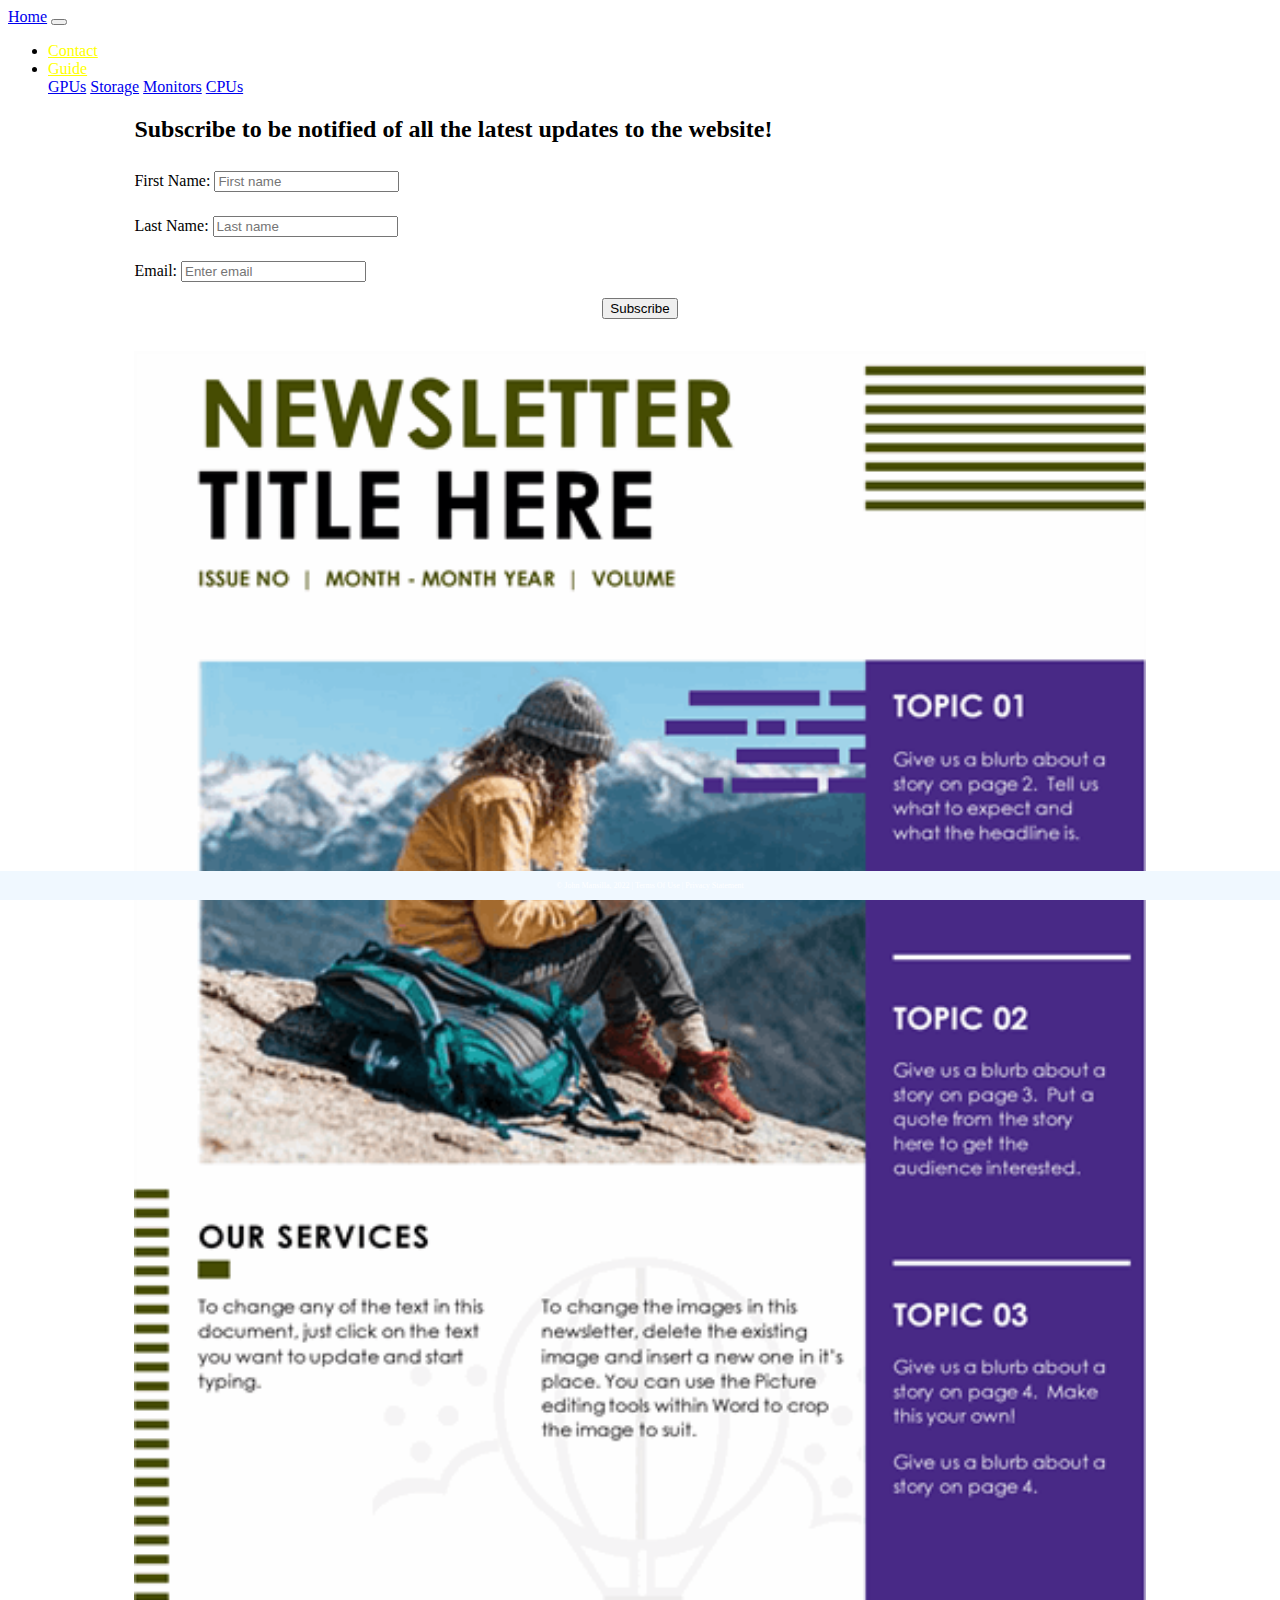
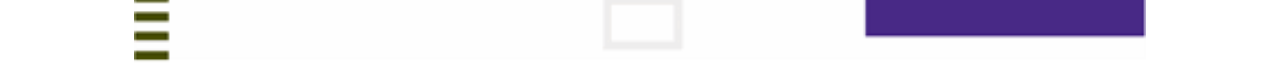
==== contact.html @ 095331d2 "Add files via upload" ====
<!DOCTYPE html>
<html lang="en">
<head>
    <meta charset="UTF-8">
    <title>Computer Guide</title>
    <!-- CSS only -->
    <link href="https://cdn.jsdelivr.net/npm/bootstrap@5.0.2/dist/css/bootstrap.min.css"
          rel="stylesheet"
          integrity="sha384-EVSTQN3/azprG1Anm3QDgpJLIm9Nao0Yz1ztcQTwFspd3yD65VohhpuuCOmLASjC"
          crossorigin="anonymous">
    <link href="css/main.css" rel="stylesheet">
	<link href="css/contact.css" rel="stylesheet">

</head>
<body>
<div class="container-fluid">
    <div class="row">
		<div class="col">
			<div class="row">
				<nav class="navbar navbar-expand-md
						justify-content-start
						bg-dark navbar-dark
						col-12">

					<!-- Brand -->
					<a class="navbar-brand" href="index.html">Home</a>
					<!-- Responsive Button for the smaller menu -->
					<button class="navbar-toggler" type="button"
							data-bs-toggle="collapse" data-bs-target="#collapsibleNavbar">
						<span class="navbar-toggler-icon"></span>
					</button>
					<div class="collapse navbar-collapse" id="collapsibleNavbar">
						<ul class="navbar-nav">
							<!-- Links -->
							<li class="nav-item">
								<a class="nav-link" href="#">Contact</a>
							</li>

							<!-- Dropdown -->
							<li class="nav-item dropdown">
								<a class="nav-link dropdown-toggle" href="#" id="navbardrop"
								   data-toggle="dropdown" role="button" data-bs-toggle="dropdown" aria-expanded="false">
									Guide
								</a>
								<div class="dropdown-menu">
									<a class="dropdown-item active" href="content.html">GPUs</a>
									<a class="dropdown-item" href="#">Storage</a>
									<a class="dropdown-item" href="#">Monitors</a>
									<a class="dropdown-item" href="#">CPUs</a>
								</div>
							</li>
						</ul>
					</div>
				</nav>
			<div class="container" id="mainbody">
			  <div class="row">
			  <div class="col-8">
			  <h2>Subscribe to be notified of all the latest updates to the website!</h2>
				<form action="">
					<div class="form-group">
						<label for="firstname">First Name:</label>
						<input type="text" class="form-control" id="firstname"
							   placeholder="First name" name="firstname">
					</div>
					<div class="form-group">
						<label for="lastname">Last Name:</label>
						<input type="text" class="form-control" id="lastname"
							   placeholder="Last name" name="lastname">
					</div>
					<div class="form-group">
						<label for="email">Email:</label>
						<input type="email" class="form-control" id="email"
							   placeholder="Enter email" name="email">
					<div class="container"  id="subbutton"> 
					<button type="submit" class="btn btn-primary">Subscribe</button>
					</div>
					</div>
				</form>
				</div>
				<div class="col-4">
				<img src="images/newsletter.png" alt="Newsletter Preview" style="width:100%">
				</div>
			</div>
		</div>
	 <footer class="footer page-footer font-small ">
		 <div class="container">
			<div class="row">
				<span class="text-muted">&copy; John Mansilla, 2022 |  Terms Of Use  |  Privacy Statement</span>
			</div>
		 </div>
	  </footer>
	</div>
</div>


    <!-- Javascript Bundle with Popper -->
<script src="https://cdn.jsdelivr.net/npm/bootstrap@5.0.2/dist/js/bootstrap.bundle.min.js"
        integrity="sha384-MrcW6ZMFYlzcLA8Nl+NtUVF0sA7MsXsP1UyJoMp4YLEuNSfAP+JcXn/tWtIaxVXM"
        crossorigin="anonymous">
</script>

</body>
</html>
---- css/main.css ----
#mainbody {
	width: 80%;
	margin: 1em auto;
}

#cardsection {
	width: 95%;
}

#cardsection .card {
	margin: 1em 1em;
}

#bigcard img {
	height: 10em;
}

.smallcard img {
	height: 7em;
	width: 12em;

}

.navbar-dark .navbar-nav .nav-link {
	color: yellow !important;
	
}
.footer {
    position: fixed;
    left: 0;
    bottom: 0;
    width: 100%;
    background-color: aliceblue;
    color: white;
    text-align: center;
    padding: 10px;
    font-size: 0.5rem;
}
---- css/contact.css ----
.form-group {
	padding-top: .5em;
	padding-bottom:1em;
}

#subbutton{
	margin: 1em auto;
	text-align: center;
}

.footer {
    position: fixed;
    left: 0;
    bottom: 0;
    width: 100%;
    background-color: aliceblue;
    color: white;
    text-align: center;
    padding: 10px;
    font-size: 0.5rem;
}
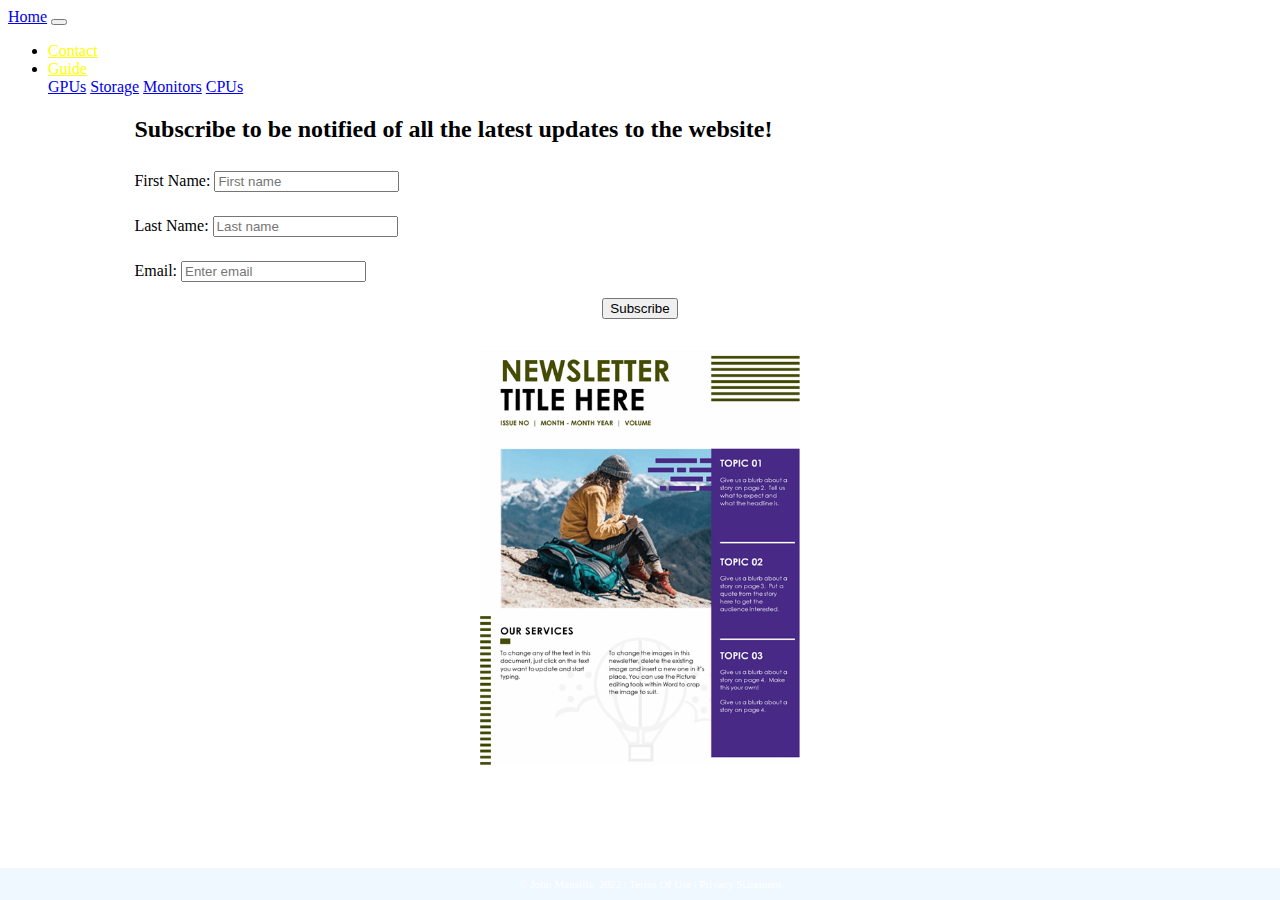
==== commit f0bf79eb: "Add files via upload" ====
--- a/contact.html
+++ b/contact.html
@@ -2,6 +2,7 @@
 <html lang="en">
 <head>
     <meta charset="UTF-8">
+	<meta name="viewport" content="width=device-width, initial-scale=1">
     <title>Computer Guide</title>
     <!-- CSS only -->
     <link href="https://cdn.jsdelivr.net/npm/bootstrap@5.0.2/dist/css/bootstrap.min.css"
@@ -54,7 +55,7 @@
 				</nav>
 			<div class="container" id="mainbody">
 			  <div class="row">
-			  <div class="col-8">
+			  <div class="col-xl-7">
 			  <h2>Subscribe to be notified of all the latest updates to the website!</h2>
 				<form action="">
 					<div class="form-group">
@@ -77,8 +78,8 @@
 					</div>
 				</form>
 				</div>
-				<div class="col-4">
-				<img src="images/newsletter.png" alt="Newsletter Preview" style="width:100%">
+				<div class="col-sm ms-md-auto">
+				<img src="images/newsletter.png" alt="Newsletter Preview" style="width:100%" id="newspre">
 				</div>
 			</div>
 		</div>
--- a/css/main.css
+++ b/css/main.css
@@ -8,16 +8,27 @@
 }
 
 #cardsection .card {
-	margin: 1em 1em;
+	margin: 1em .5em;
 }
 
 #bigcard img {
-	height: 10em;
+	object-fit: cover;
+	object-position: center 70%;
+	width: 90%
+	
+}
+
+#bigcard {
+	width: 100%
+	height: 80%
+}
+
+.smallcard {
+	min-width: 10em;
 }
 
 .smallcard img {
-	height: 7em;
-	width: 12em;
+	object-fit: contain;
 
 }
 
@@ -34,5 +45,5 @@
     color: white;
     text-align: center;
     padding: 10px;
-    font-size: 0.5rem;
+    font-size: 0.7rem;
 }
--- a/css/contact.css
+++ b/css/contact.css
@@ -3,19 +3,13 @@
 	padding-bottom:1em;
 }
 
+img {
+	max-width: 20em;
+	margin: auto;
+	display: block;
+}
+
 #subbutton{
 	margin: 1em auto;
 	text-align: center;
-}
-
-.footer {
-    position: fixed;
-    left: 0;
-    bottom: 0;
-    width: 100%;
-    background-color: aliceblue;
-    color: white;
-    text-align: center;
-    padding: 10px;
-    font-size: 0.5rem;
-}
+}